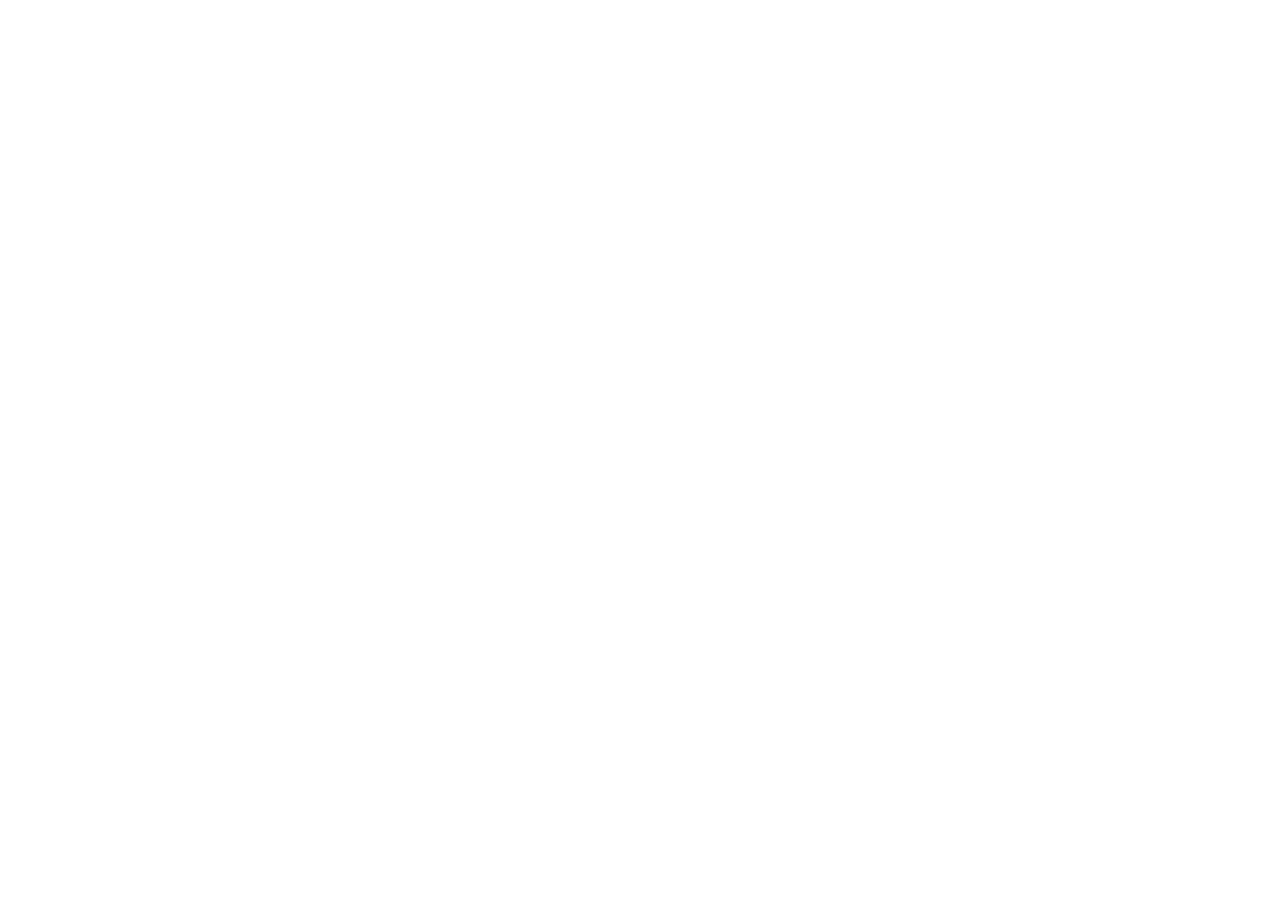
==== index.html @ a873c3b1 "Kezdetleges" ====
<!DOCTYPE html>
<html lang="hu">
<head>
    <meta charset="UTF-8">
    <meta name="viewport" content="width=device-width, initial-scale=1.0">
    <meta name="description" content="Képregény">
    <meta name="keywords" content="Kaland, Balaton, Képregény">
    <meta name="author" content="Baksa Bence, Halász Gergő">
    <title>Képregény</title>
</head>
<body>
    <main>
        <header>
            <div>

            </div>
            <div>
                
            </div>
        </header>
        <nav>

        </nav>
        <aside>

        </aside>
        <footer>

        </footer>
    </main>
</body>
</html>
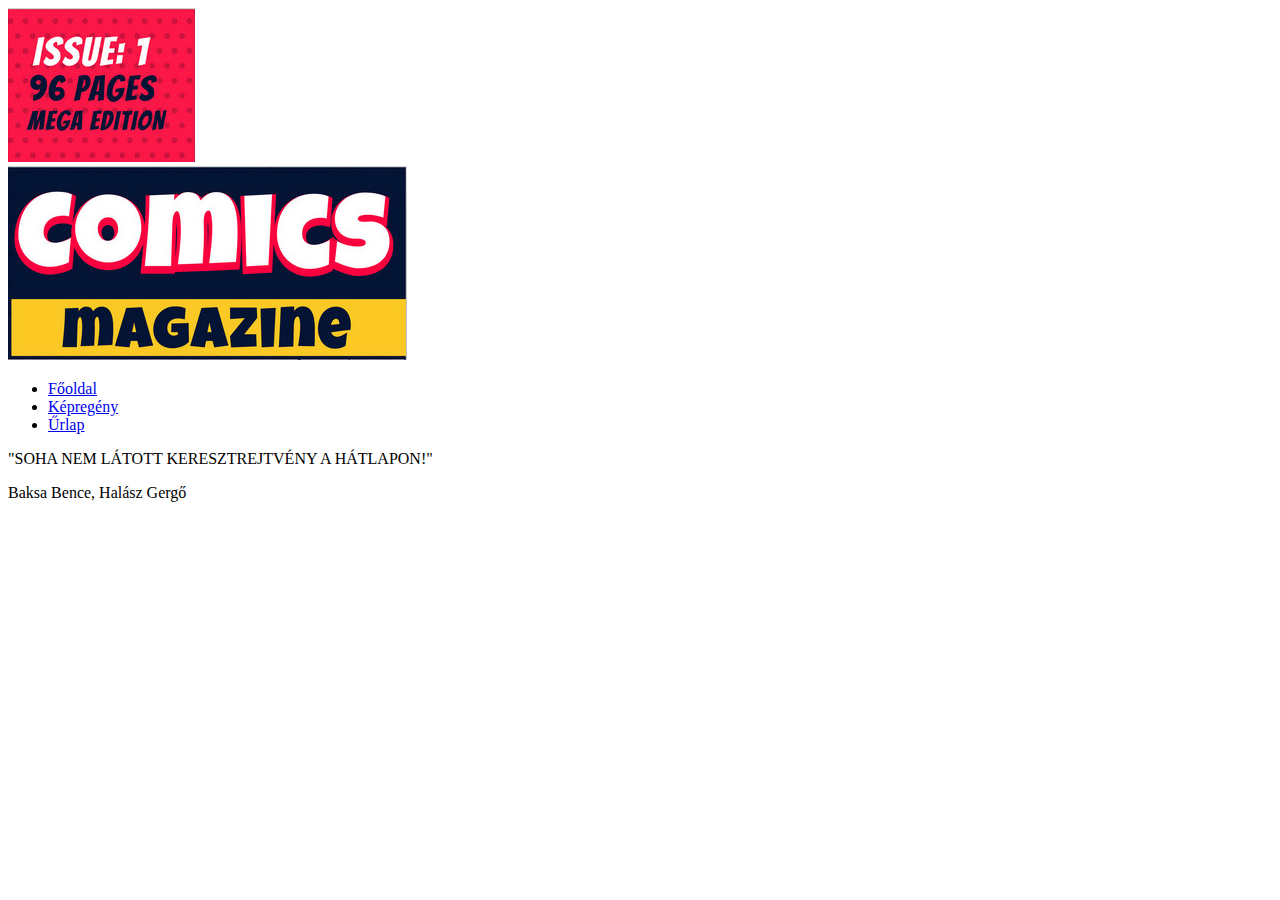
==== commit f9988163: "kezdolap szerkezet" ====
--- a/index.html
+++ b/index.html
@@ -12,20 +12,24 @@
     <main>
         <header>
             <div>
-
+                <img src="kepek/kepBalArticle.PNG" alt="oldalak">
             </div>
             <div>
-                
+                <img src="kepek/kepJobbArticle.PNG" alt="cim">
             </div>
         </header>
         <nav>
-
+            <ul>
+                <li><a href="index.html">Főoldal</a></li>
+                <li><a href="kepregeny.html">Képregény</a></li>
+                <li><a href="urlap.html">Űrlap</a></li>
+            </ul>
         </nav>
         <aside>
-
+            <p>"SOHA NEM LÁTOTT KERESZTREJTVÉNY A HÁTLAPON!"</p>
         </aside>
         <footer>
-
+            <p>Baksa Bence, Halász Gergő</p>
         </footer>
     </main>
 </body>
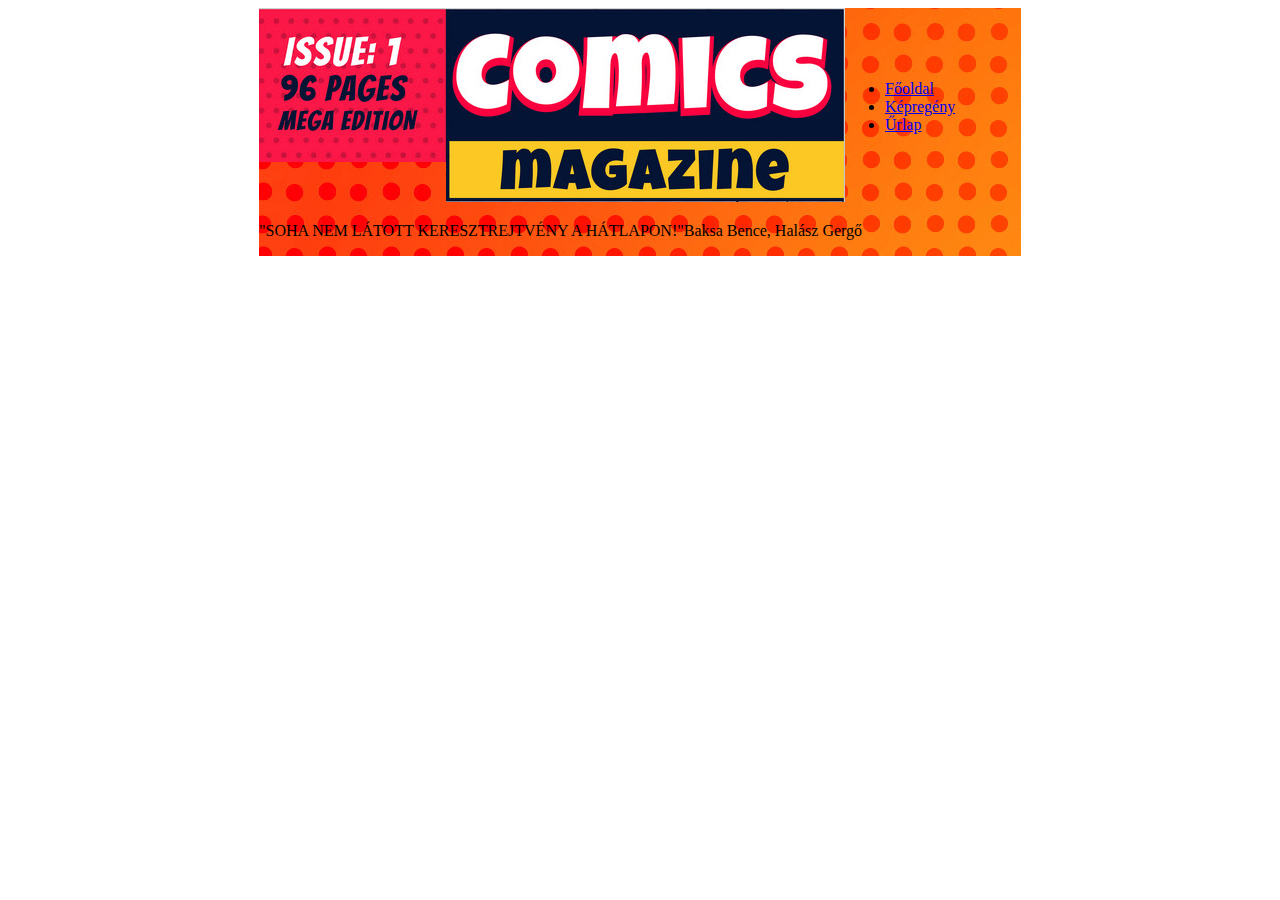
==== commit 4cd3e3c7: "orai munka" ====
--- a/index.html
+++ b/index.html
@@ -6,6 +6,7 @@
     <meta name="description" content="Képregény">
     <meta name="keywords" content="Kaland, Balaton, Képregény">
     <meta name="author" content="Baksa Bence, Halász Gergő">
+    <link rel="stylesheet" href="stilus.css">
     <title>Képregény</title>
 </head>
 <body>
@@ -18,13 +19,13 @@
                 <img src="kepek/kepJobbArticle.PNG" alt="cim">
             </div>
         </header>
-        <nav>
-            <ul>
-                <li><a href="index.html">Főoldal</a></li>
-                <li><a href="kepregeny.html">Képregény</a></li>
-                <li><a href="urlap.html">Űrlap</a></li>
-            </ul>
-        </nav>
+            <nav>
+                <ul>
+                    <li><a href="index.html">Főoldal</a></li>
+                    <li><a href="kepregeny.html">Képregény</a></li>
+                    <li><a href="urlap.html">Űrlap</a></li>
+                </ul>
+            </nav>
         <aside>
             <p>"SOHA NEM LÁTOTT KERESZTREJTVÉNY A HÁTLAPON!"</p>
         </aside>
--- a/stilus.css
+++ b/stilus.css
@@ -0,0 +1,27 @@
+body{
+    
+}
+main{
+    width: 70%;
+    max-width: 762px;
+    margin: auto;
+    background-image: url(kepek/hatterproba.jpg);
+    display: flex;
+    flex-direction: row;
+    flex-wrap: wrap;
+}
+header{
+    display: flex;
+    flex-direction:row ;
+}
+header > div{
+    width: 100%;
+}
+nav{
+    display: flex;
+    align-items: center;
+    flex-wrap: wrap;
+}
+nav > ul{
+    flex:0 0 70%;
+}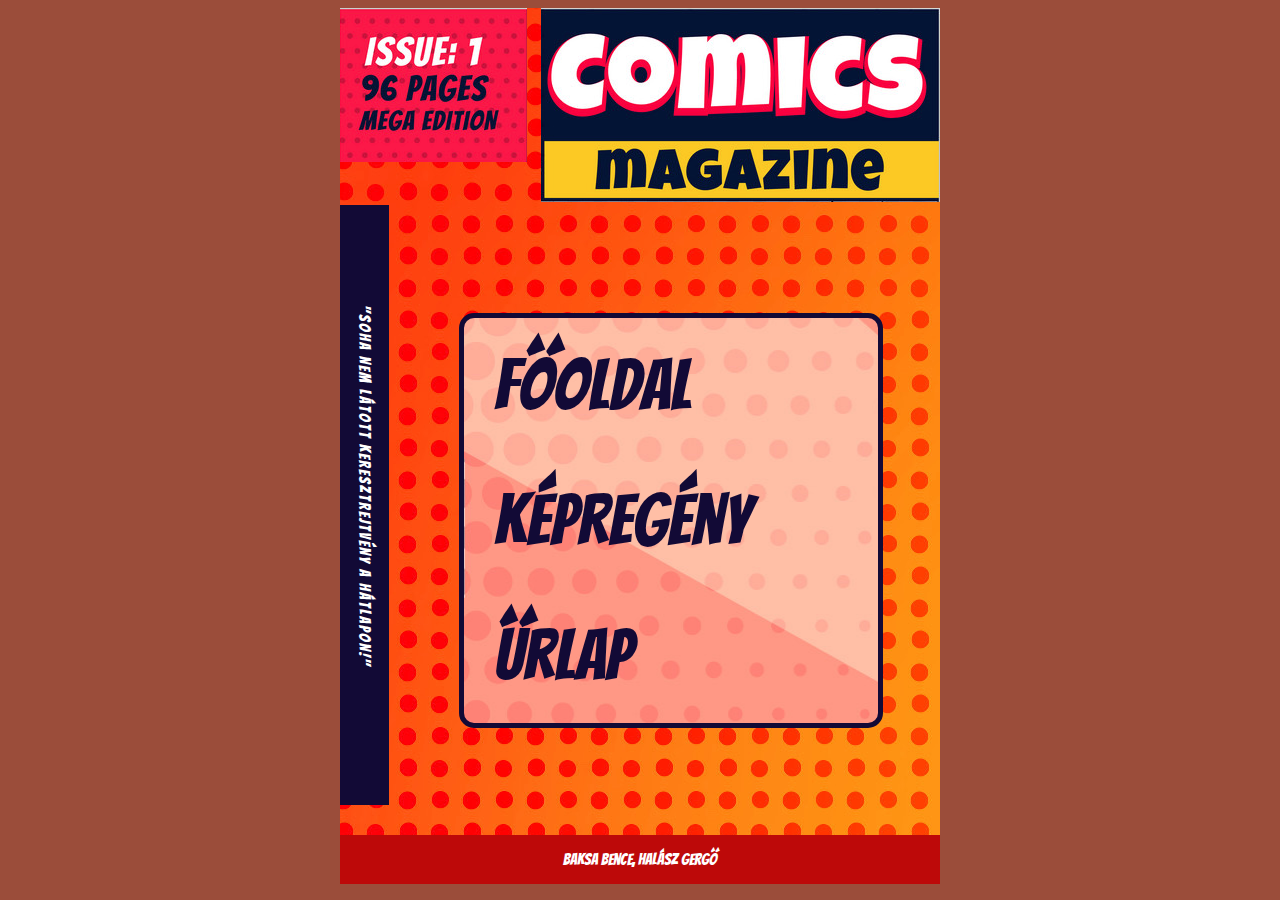
==== commit 9c37bb71: "kezdolap kesz(reszponzivitas nelkul)" ====
--- a/index.html
+++ b/index.html
@@ -7,6 +7,9 @@
     <meta name="keywords" content="Kaland, Balaton, Képregény">
     <meta name="author" content="Baksa Bence, Halász Gergő">
     <link rel="stylesheet" href="stilus.css">
+    <link rel="preconnect" href="https://fonts.googleapis.com">
+    <link rel="preconnect" href="https://fonts.gstatic.com" crossorigin>
+    <link href="https://fonts.googleapis.com/css2?family=Bangers&display=swap" rel="stylesheet">
     <title>Képregény</title>
 </head>
 <body>
@@ -19,16 +22,24 @@
                 <img src="kepek/kepJobbArticle.PNG" alt="cim">
             </div>
         </header>
+        <div class="rendezes">
+            <aside>
+                <p>"SOHA NEM LÁTOTT KERESZTREJTVÉNY A HÁTLAPON!"</p>
+            </aside>
             <nav>
                 <ul>
-                    <li><a href="index.html">Főoldal</a></li>
-                    <li><a href="kepregeny.html">Képregény</a></li>
-                    <li><a href="urlap.html">Űrlap</a></li>
+                    <div class="eger">
+                        <li><a href="index.html">Főoldal</a></li>
+                    </div>
+                    <div class="eger2">
+                        <li><a href="kepregeny.html">Képregény</a></li>
+                    </div>
+                    <div class="eger3">
+                        <li><a href="urlap.html">Űrlap</a></li>
+                    </div>
                 </ul>
             </nav>
-        <aside>
-            <p>"SOHA NEM LÁTOTT KERESZTREJTVÉNY A HÁTLAPON!"</p>
-        </aside>
+        </div>
         <footer>
             <p>Baksa Bence, Halász Gergő</p>
         </footer>
--- a/stilus.css
+++ b/stilus.css
@@ -1,27 +1,93 @@
 body{
-    
+    background-color: rgb(155, 77, 58);
 }
 main{
-    width: 70%;
-    max-width: 762px;
+    width: 60%;
+    max-width: 600px;
     margin: auto;
     background-image: url(kepek/hatterproba.jpg);
+    font-family: 'Bangers', system-ui;
     display: flex;
     flex-direction: row;
     flex-wrap: wrap;
 }
 header{
     display: flex;
-    flex-direction:row ;
+    flex-direction: row;
+    flex: 0 0 100%;
 }
 header > div{
     width: 100%;
 }
 nav{
-    display: flex;
-    align-items: center;
     flex-wrap: wrap;
+    margin: auto;
+    flex: 0 0 95%;
+    padding-left: 70px;
+}
+a{
+    text-decoration: none;
+    color: rgb(18, 10, 54);
+    font-size: 70px;
+    transition: 0.4s;
+}
+li{
+    padding: 30px;
 }
 nav > ul{
-    flex:0 0 70%;
-}+    list-style-type: none;
+    border: solid 5px rgb(18, 10, 54);
+    border-radius: 15px;
+    background-image: url(kepek/menuhatter.jpg);
+    padding: 0;
+}
+footer{
+    background-color: rgb(189, 9, 9);
+    color: white;
+    text-align: center;
+    flex: 0 0 100%;
+}
+.rendezes{
+    display: flex;
+    flex-direction: row;
+}
+aside{
+    background-color: rgb(18, 10, 54);
+    color: white;
+    width: 50px;
+    height: 600px;
+    margin-bottom: 30px;
+    flex: 0 0 5%;
+}
+aside > p{
+    writing-mode: vertical-rl;
+    padding-top: 100px;
+    letter-spacing: 2px;
+}
+.eger, .eger2, .eger3{
+    transition: 0.4s;
+}
+.eger:hover, .eger2:hover, .eger3:hover{
+    background-color: rgb(189, 9, 9);
+}
+a:hover{
+    color: white;
+}
+
+@media (max-width: 800px) {
+    main{
+        flex-direction: column;
+    }
+    aside{
+        flex: 0 0 100%;
+        height: 100px;
+    }
+    nav{
+        flex: 0 0 100%;
+    }
+    aside > p{
+        writing-mode: horizontal-tb;
+        padding: 0;
+        letter-spacing: 2px;
+    }
+  }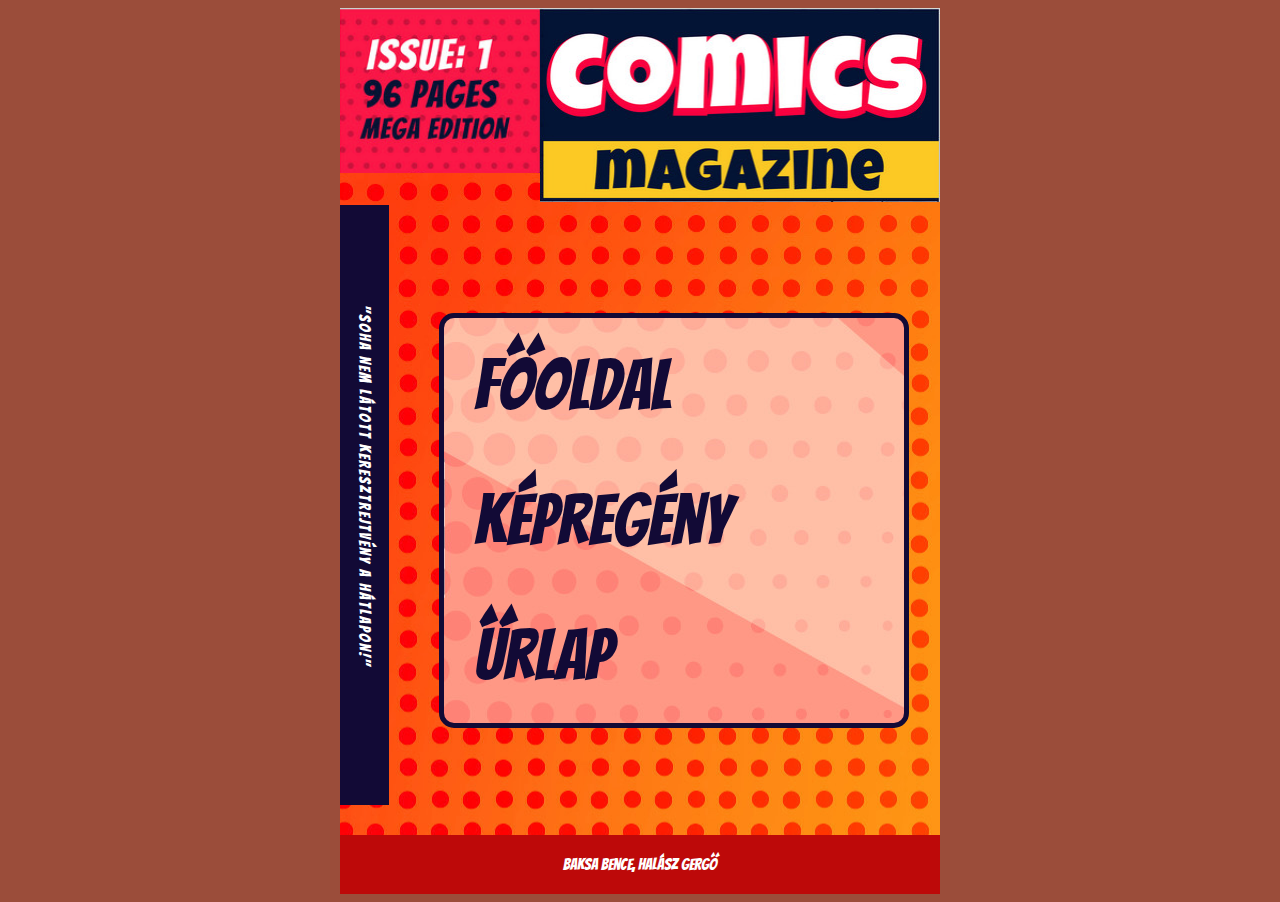
==== commit f4ea2f99: "kezdolap kesz(reszponziv)" ====
--- a/index.html
+++ b/index.html
@@ -15,7 +15,7 @@
 <body>
     <main>
         <header>
-            <div>
+            <div id="meret">
                 <img src="kepek/kepBalArticle.PNG" alt="oldalak">
             </div>
             <div>
--- a/stilus.css
+++ b/stilus.css
@@ -7,23 +7,21 @@
     margin: auto;
     background-image: url(kepek/hatterproba.jpg);
     font-family: 'Bangers', system-ui;
-    display: flex;
-    flex-direction: row;
-    flex-wrap: wrap;
 }
 header{
     display: flex;
     flex-direction: row;
-    flex: 0 0 100%;
+   
+}
+#meret{
+    width: 50%;
 }
 header > div{
     width: 100%;
 }
 nav{
-    flex-wrap: wrap;
     margin: auto;
     flex: 0 0 95%;
-    padding-left: 70px;
 }
 a{
     text-decoration: none;
@@ -40,16 +38,23 @@
     border-radius: 15px;
     background-image: url(kepek/menuhatter.jpg);
     padding: 0;
+    margin-right: 50px;
+    margin-left: 50px;
 }
 footer{
     background-color: rgb(189, 9, 9);
     color: white;
     text-align: center;
     flex: 0 0 100%;
+    padding: 5px;
+}
+header>div>img {
+    width:100%
 }
 .rendezes{
     display: flex;
     flex-direction: row;
+
 }
 aside{
     background-color: rgb(18, 10, 54);
@@ -78,9 +83,14 @@
     main{
         flex-direction: column;
     }
+
+    .rendezes{
+        flex-direction: column;
+    }  
     aside{
         flex: 0 0 100%;
         height: 100px;
+        width: 100%;
     }
     nav{
         flex: 0 0 100%;
@@ -90,4 +100,8 @@
         padding: 0;
         letter-spacing: 2px;
     }
-  }+    nav > ul{
+        margin-right: 0px;
+        margin-left: 0px;
+    }
+  }
